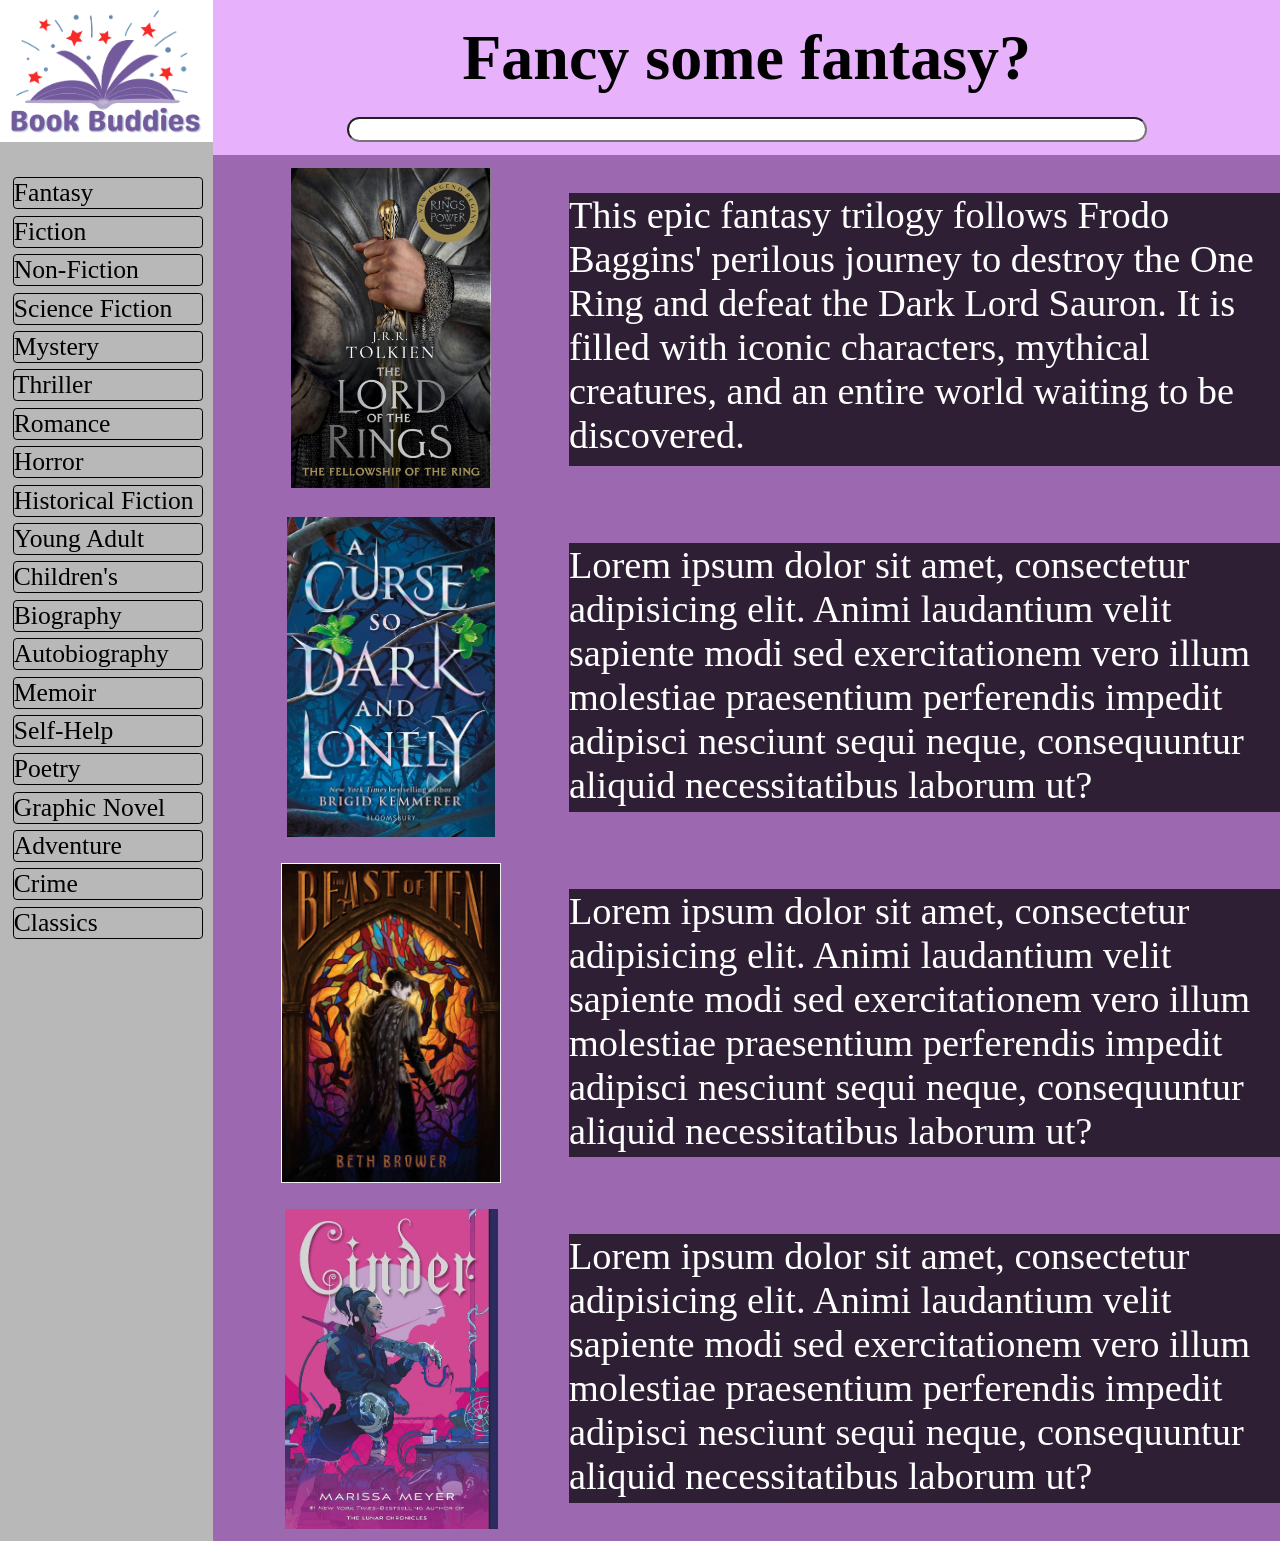
==== fantasy.html @ 39d4e769 "01-12-2026" ====
<!DOCTYPE html>
<html lang="en">
<head>
    <meta charset="UTF-8">
    <meta name="viewport" content="width=device-width, initial-scale=1.0">
    <link rel="stylesheet" href="css/style.css">
    <title>Fantasy</title>
</head>
<body>
    <div id="fantasy">
        <header>
            <h1>Fancy some fantasy?</h1>
        </header>
        <nav class="BB">
            <a class="BB" href="index.html"><img class="logo" src="img\Screenshot-2023-11-29-at-11.49.55-AM-e1704744669283.png" alt="Homepage"></a>
        </nav>
        <nav class="search">
        <input type="search" class="bar">
        </nav>     
        <aside class="categories">
            <ul>
                <a href="fantasy.html"><li>Fantasy</li></a>
                <li>Fiction</li>
                <li>Non-Fiction</li>
                <li>Science Fiction</li>
                <li>Mystery</li>
                <li>Thriller</li>
                <li>Romance</li>
                <li>Horror</li>
                <li>Historical Fiction</li>
                <li>Young Adult</li>
                <li>Children's</li>
                <li>Biography</li>
                <li>Autobiography</li>
                <li>Memoir</li>
                <li>Self-Help</li>
                <li>Poetry</li>
                <li>Graphic Novel</li>
                <li>Adventure</li>
                <li>Crime</li>
                <li>Classics</li>
              </ul>
        </aside>
        <main id="fantasymain">
            <a href="lord-of-the-rings.html"><img src="img/LOTR.png" alt="Lord of the rings"  class="fantasybook"></a>
            <p class="fantasytext">This epic fantasy trilogy follows Frodo Baggins' perilous journey to destroy the One Ring and defeat the Dark Lord Sauron. It is filled with iconic characters, mythical creatures, and an entire world waiting to be discovered.</p>
            <img src="img/a-curse-so-dark-and-lonely.jpg" alt="a-curse-so-dark-and-lonely" class="fantasybook">
            <p class="fantasytext">Lorem ipsum dolor sit amet, consectetur adipisicing elit. Animi laudantium velit sapiente modi sed exercitationem vero illum molestiae praesentium perferendis impedit adipisci nesciunt sequi neque, consequuntur aliquid necessitatibus laborum ut?</p>
            <img src="img/Beast-of-ten.png" alt="Beast-of-ten" class="fantasybook">
            <p class="fantasytext">Lorem ipsum dolor sit amet, consectetur adipisicing elit. Animi laudantium velit sapiente modi sed exercitationem vero illum molestiae praesentium perferendis impedit adipisci nesciunt sequi neque, consequuntur aliquid necessitatibus laborum ut?</p>
            <img src="img/cinder.jpg" alt="cinder" class="fantasybook">
            <p class="fantasytext">Lorem ipsum dolor sit amet, consectetur adipisicing elit. Animi laudantium velit sapiente modi sed exercitationem vero illum molestiae praesentium perferendis impedit adipisci nesciunt sequi neque, consequuntur aliquid necessitatibus laborum ut?</p>
        </main>
    </div>
</body>
---- css/style.css ----
body{
    margin: 0;
    background-color: #e7b1fc;
}

#homescreen{
    display: grid;
    grid-template-columns: 1fr 5fr;
    grid-template-rows: auto 2vmax auto;
    grid-template-areas:
    "lg hd"
    "lg srch"
    "as1 mn" ;
}

.BB{
    grid-area: lg;
    display: flex;
    align-items: center;
    justify-content: center;
    background-color: white;
}
.logo{
    width: 90%;
    border-radius: 0.2vmax;
}

header{
    grid-area: hd;
    display: flex;
    justify-content: center;
}

h1{
    font-size: 5vmax;
    margin: 2%;
}

h2{
    font-family: 'Courier New', Courier, monospace;
    font-size: 3vmax;
}

h3{
    font-family: 'Courier New', Courier, monospace;
    font-size: 1.5vmax;
}

a{
    color: black;
    text-decoration: none;
    margin-left: auto;
    margin-right: auto;
}

.search{
    grid-area: srch;
    display: flex;
    align-content: center;
    justify-content: center;
}

.bar{
    border-radius: 1.2vmax;
    width: 75%;
}

.categories{
    grid-area: as1;
    background-color: rgb(184, 184, 184);
}

ul{
    list-style-type: none;
    padding: 1vmax;
}

li{
    width: 100%;
    list-style-position: inside;    
    border-color: black;
    border: 0.1vmax solid;
    border-radius: 0.3vmax;
    margin-top: 0.5vmax;
    font-size: 2vmax;
    transition: 0.3s;
}
li:hover{
    transform: scale(1.1);
}

#books{
    display: flex;
    grid-area: mn;
    flex-wrap: wrap;
    background-color: #9c69b0;
    padding-top: 0.6vmax;
    margin-top: 1vmax;
}

.book{
    height: 25vmax;
    margin-left: auto;
    margin-right: auto;
    margin-top: 0.5vmax;
    margin-bottom: 0.5vmax;
    transition: 0.3s;
}
.book:hover{
    transform: scale(1.07);
}

#fantasy{
    display: grid;
    grid-template-columns: 1fr 5fr;
    grid-template-rows: auto 2vmax auto;
    grid-template-areas:
    "lg hd"
    "lg srch"
    "as1 mn" ;
}

#fantasymain{
    grid-area: mn;
    display: grid;
    grid-template-columns: 1fr 2fr;
    grid-template-areas: 
    "Bks Txt" ;
    background-color:#9c69b0 ;
    margin-top: 1vmax;
}

.fantasybook{
    max-height: 25vmax;
    max-width: 90%;
    margin-left: auto;
    margin-right: auto;
    padding: 1vmax;
    transition: 0.3s;
}
.fantasybook:hover{
    transform: scale(1.04);
}

.fantasytext{
    width: 100%;
    font-size: 3vmax;
    color: white;
    background-color: rgba(0, 0, 0, 0.705);
}

#lotr{
    display: grid;
    grid-template-columns: 1fr 5fr;
    grid-template-rows: auto 2vmax auto;
    grid-template-areas:
    "lg hd"
    "lg srch"
    "as1 mn" ;
}

#lotrmain{
    grid-area: mn;
    display: grid;
    grid-template-columns: 1fr 1fr;
    grid-template-rows: auto;
    grid-template-areas: 
    "img buy";
    background-color: #9c69b0;
    margin-top: 1vmax;
}

#lotrimgbox{
    grid-area: img;
    display: flex;
    align-content: center;
}

#lotrimg{
    height: auto;
    max-height: 40vmax;
    margin: 0.5vmax;
}

#lotrbuybox{
    grid-area: buy;
    background-color: rgba(0, 0, 0, 0.495);
    color: white;
    padding-left: 1vmax;
}

#buybutton{
    display: flex;
    align-items: center;
    justify-content: center;
    border-radius: 1vmax;
    background-color: red;
    width: 50%;
    transition: 0.3s;
}
#buybutton:hover{
    transform: scale(1.08);
}
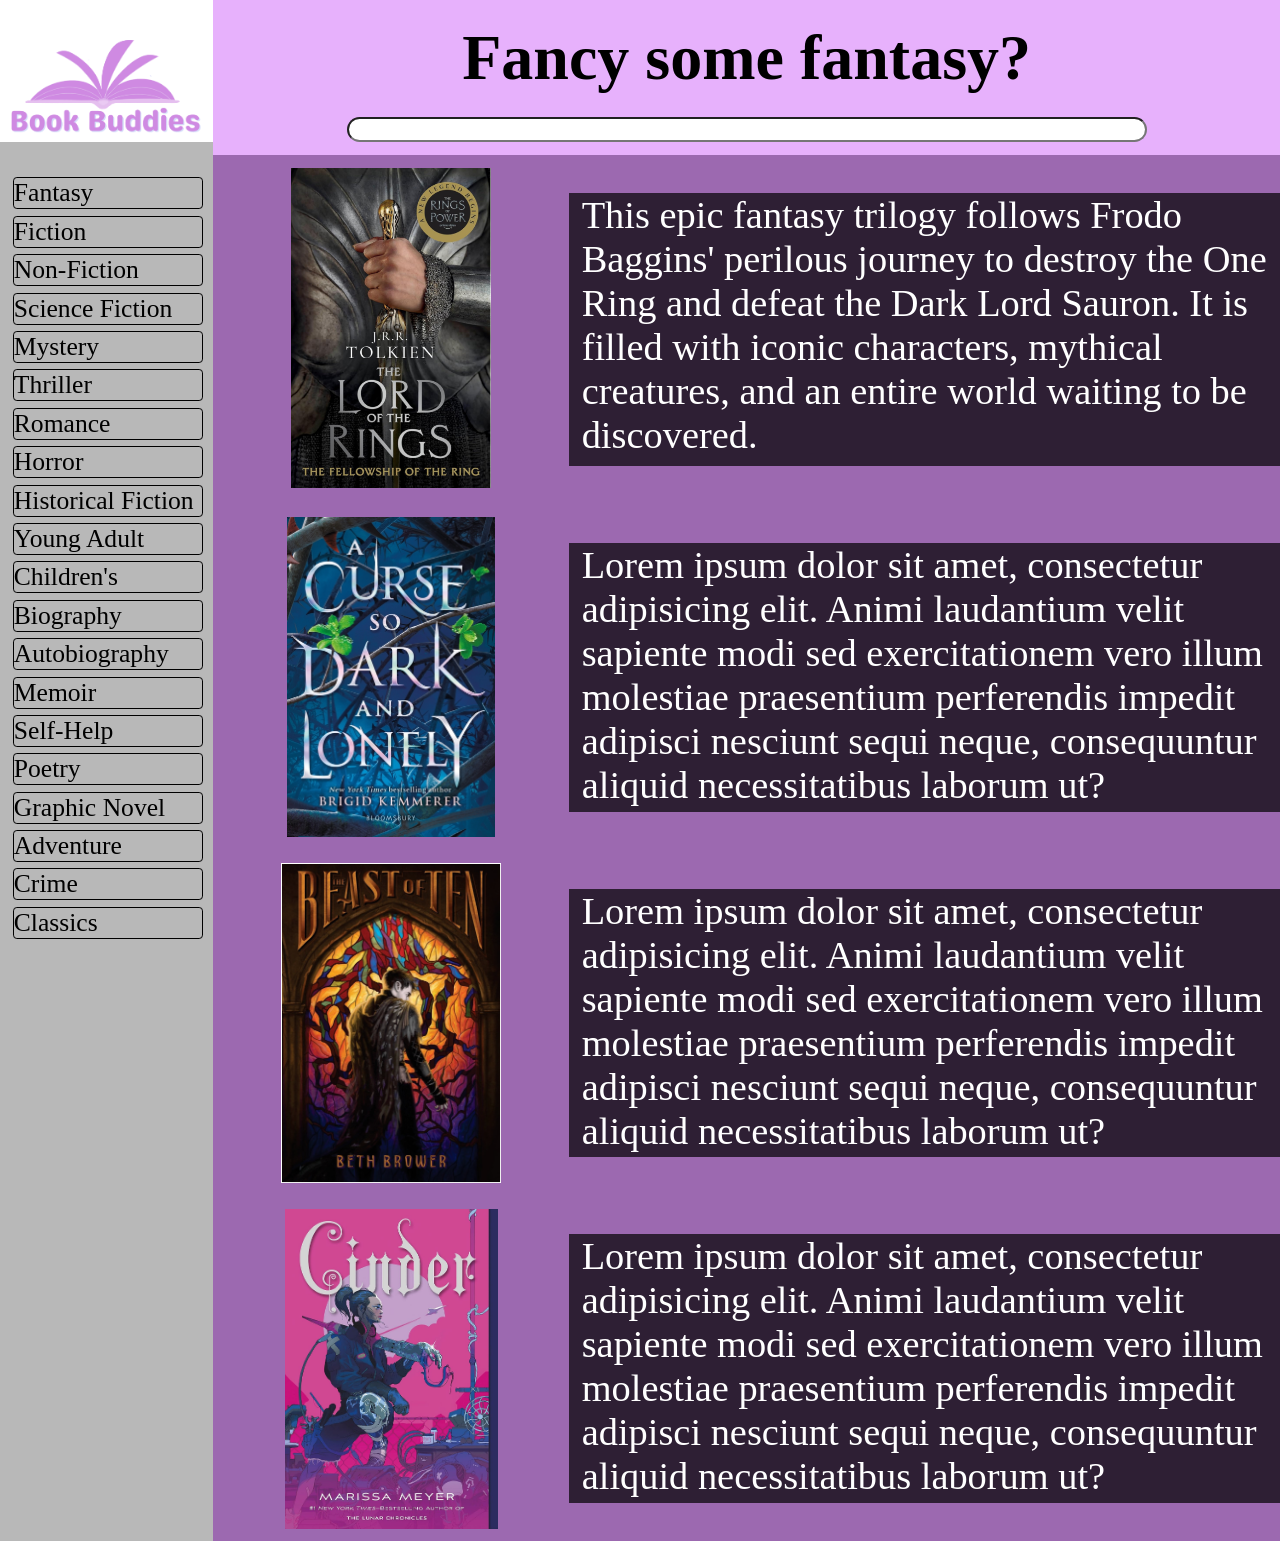
==== commit f494b777: "Last one" ====
--- a/fantasy.html
+++ b/fantasy.html
@@ -12,7 +12,7 @@
             <h1>Fancy some fantasy?</h1>
         </header>
         <nav class="BB">
-            <a class="BB" href="index.html"><img class="logo" src="img\Screenshot-2023-11-29-at-11.49.55-AM-e1704744669283.png" alt="Homepage"></a>
+            <a class="BB" href="index.html"><img class="logo" src="img/Screenshot-2023-11-29-at-11.49.png" alt="Homepage"></a>
         </nav>
         <nav class="search">
         <input type="search" class="bar">
--- a/css/style.css
+++ b/css/style.css
@@ -147,6 +147,7 @@
     font-size: 3vmax;
     color: white;
     background-color: rgba(0, 0, 0, 0.705);
+    padding-left: 1vmax;
 }
 
 #lotr{
